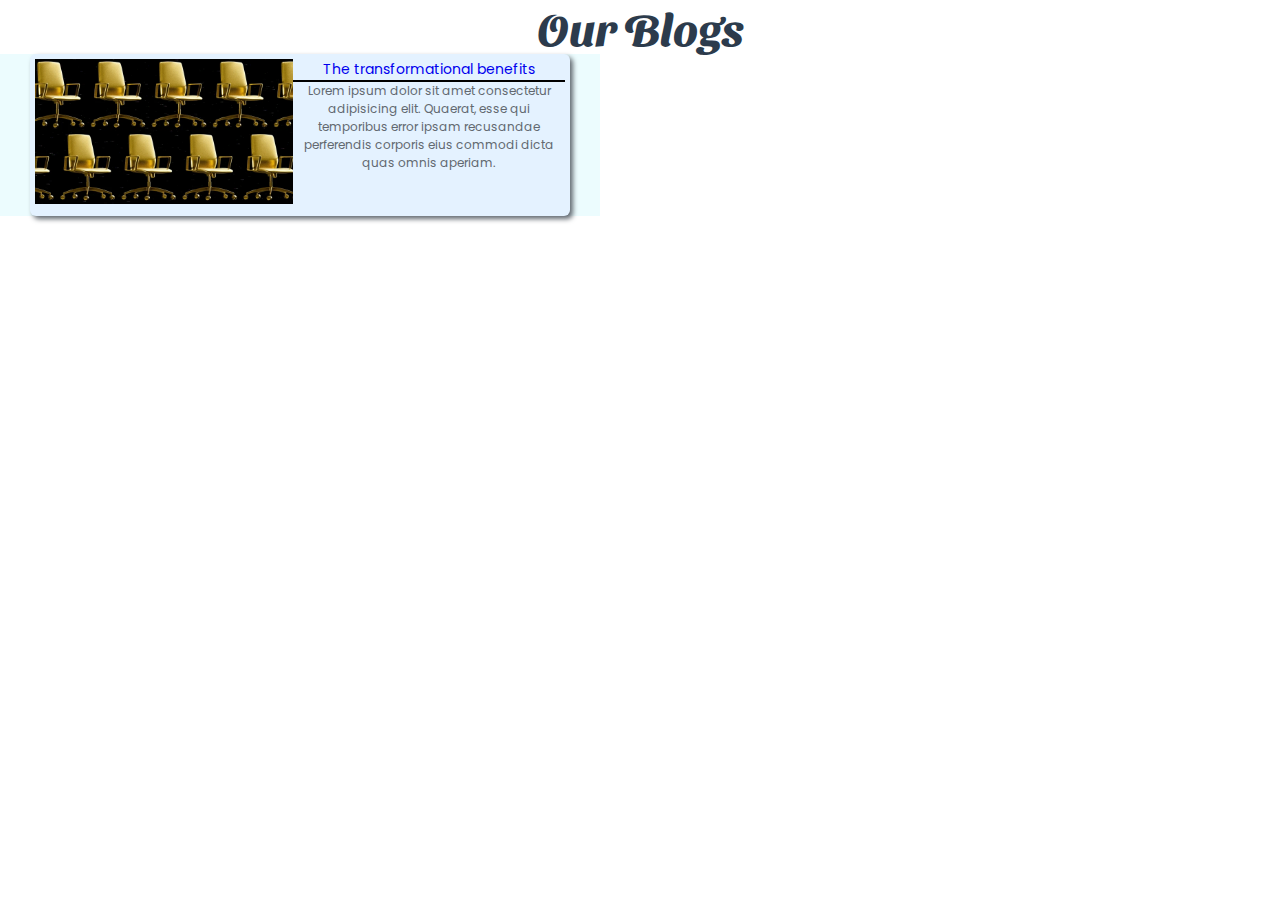
==== blogs.html @ 7ec300c3 "50% complet first card" ====
<!DOCTYPE html>
<html lang="en">
<head>
    <meta charset="UTF-8">
    <meta name="viewport" content="width=device-width, initial-scale=1.0">
    <link rel="stylesheet" href="./source/css/style_principale.css">
    <link rel="stylesheet" href="blog-style.css">
    <title>Blog</title>
</head>
<body>
    <h1 class="titre">Our Blogs</h1>

    <div class="container">
        <div class="col">
            <div class="card">
                <div class="image">
                    <img src="./Image-blog/p-1.webp" alt="#">
                </div>

                <div class="titre">
                    <div class="mini-titre"><a href="#">The transformational benefits</a></div>
                    <div class="line"></div>
                    <div class="lorem">
                        <p>
                            Lorem ipsum dolor sit amet consectetur adipisicing elit. Quaerat, esse qui temporibus error ipsam recusandae perferendis corporis eius commodi dicta quas omnis aperiam.
                        </p>
                    </div>
                </div>
    
            </div>
        </div>
    </div>
</body>
</html>
---- source/css/style_principale.css ----
@import url('https://fonts.googleapis.com/css2?family=League+Spartan:wght@100..900&family=Poppins:ital,wght@0,100;0,200;0,300;0,400;0,500;0,600;0,700;0,800;0,900;1,100;1,200;1,300;1,400;1,500;1,600;1,700;1,800;1,900&display=swap');
@import url('https://fonts.googleapis.com/css2?family=League+Spartan:wght@100..900&family=Poppins:ital,wght@0,100;0,200;0,300;0,400;0,500;0,600;0,700;0,800;0,900;1,100;1,200;1,300;1,400;1,500;1,600;1,700;1,800;1,900&family=Sansita+Swashed:wght@300..900&display=swap');

* {
    margin: 0;
    padding: 0;
    box-sizing: border-box;
    font-family: 'poppins';
}

:root {

    /* background */
    --background-color: #ECFCFE;
    --section-color: #E4F2FF;

    /* primary color */
    --primary-color: #365ED0;
    --secondary-color: #27A4FF;

    /* color Title */
    --color-title: #2C3B4C;
    --size-title: 2.8rem;
    --size-second-title: 1.7rem;

    /* Text */
    --font-color: #626970;
}

/********* BLOBAL TAGS *********/
h1 {
    color: var(--color-title);
    font-size: var(--size-title); 
    font-family: 'Sansita Swashed';
}

h2 {
    color: var(--color-title);
    font-size: var(--size-second-title);
}

p {
    color: var(--font-color);
}

ul {
    list-style: none;
}
a {
    text-decoration: none;
}
/********* END GLOBAL TAGS  ********/

/* container */
.container {
    max-width: 600px;
    background-color: var(--background-color);
}

/* column */
.col {
    width: 90%;
    margin: auto;
}

/* primary btn */
.btn {
    background-color: var(--primary-color);
    width: 200px;
    height: 60px;
    border: none;
    color: white;
    transition: 0.6s;
    font-size: 18px;
}

.btn:hover {
    cursor: pointer;
    background-color: var(--secondary-color);
    width: 200px;
    height: 60px;
    border: none;
    color: white;
    box-shadow: 3px 3px var(--font-color);
    transform: scale(1.01);
    transition: 0.6s;
}
/* end primary btn */

/* second btn */
.second_btn {
    background-color: var(--secondary-color);
    width: 200px;
    height: 60px;
    border: none;
    color: white;
    transition: 0.6s;
    font-size: 18px;
}

.second_btn:hover {
    cursor: pointer;
    background-color: var(--primary-color);
    width: 200px;
    height: 60px;
    border: none;
    color: white;
    box-shadow: 3px 3px var(--font-color);
    transform: scale(1.01);
    transition: 0.6s;
}
/* end second btn */

/* input */
input {
    border-radius: 4px;
    border: solid 2px var(--secondary-color);
}

input:focus {
    border: solid 3px var(--primary-color);
    outline: none;
}
/* end input */


/* card */
.card {
    border-radius: 6px;
    box-shadow: 3px 3px 5px var(--font-color);
}
---- blog-style.css ----
.titre {
    text-align: center;
}

.container {
    /* background-color: #EDFDFF; */
    display: flex;
    flex-direction: row;
    flex-wrap: wrap;

    /* width: 400px; */
    justify-content: center;
}

.card {
    padding: 5px;
    background-color: #E4F2FF;
    display: flex;
    justify-content: space-around;
    width: 100%;
}

.image {
    width: 160%;
}

.image img {
    width: 100%;
}

.mini-titre {
    font-size: 14px;
    color: #1C3BCC;
}

.line {
    width: 100%;
    height: 2px;
    background-color: black;
}

.lorem {
    font-size: 12px;
    text-align: center;
    width: 17rem;
}
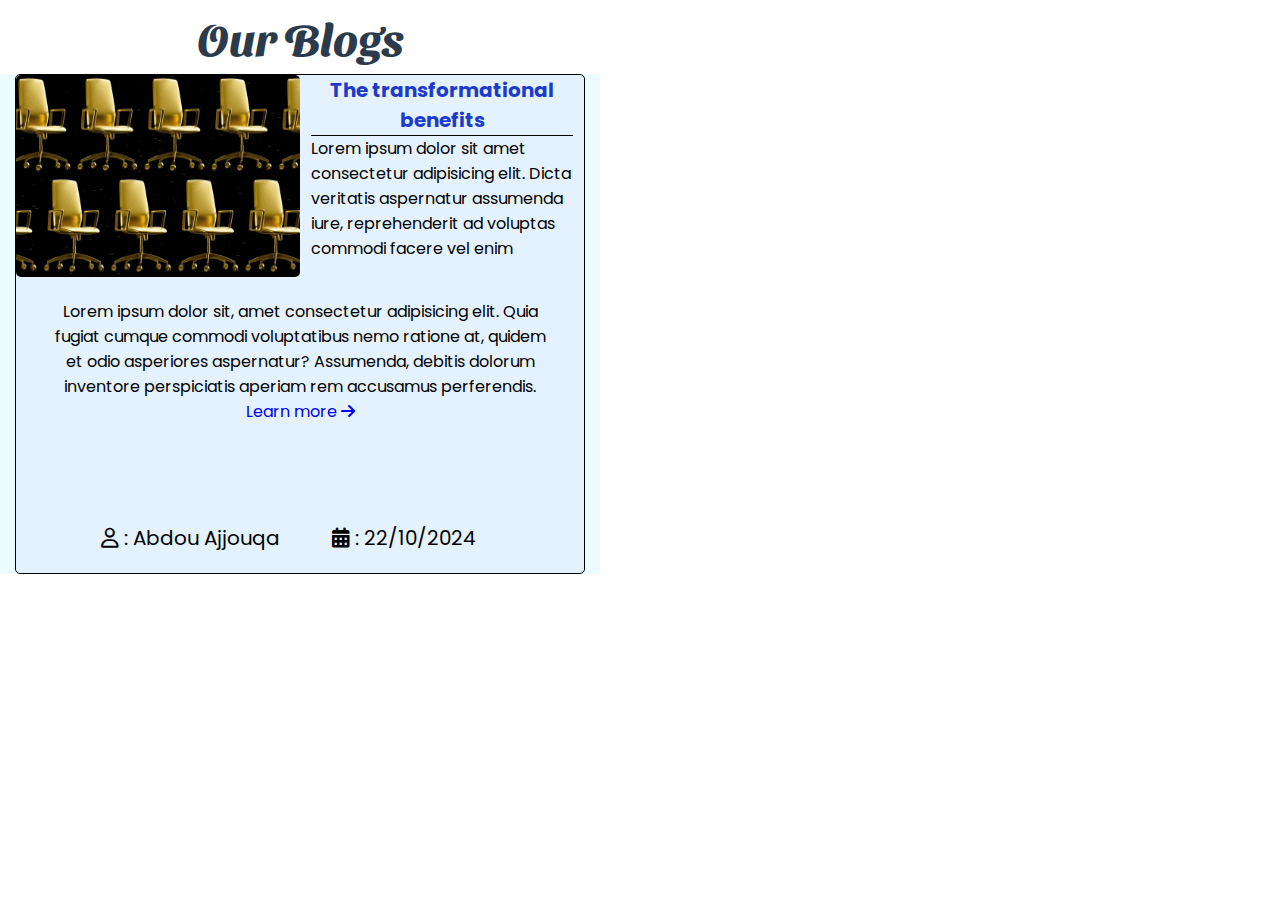
==== commit 0fc70dd6: "deusieme version de principales cartes" ====
--- a/blogs.html
+++ b/blogs.html
@@ -1,34 +1,57 @@
 <!DOCTYPE html>
 <html lang="en">
+
 <head>
     <meta charset="UTF-8">
     <meta name="viewport" content="width=device-width, initial-scale=1.0">
     <link rel="stylesheet" href="./source/css/style_principale.css">
     <link rel="stylesheet" href="blog-style.css">
+    <link rel="stylesheet" href="https://cdnjs.cloudflare.com/ajax/libs/font-awesome/6.6.0/css/all.min.css">
+
     <title>Blog</title>
 </head>
+
 <body>
-    <h1 class="titre">Our Blogs</h1>
+   <div class="big-title">
+       <h1 class="titre">Our Blogs</h1>
+   </div>
 
-    <div class="container">
-        <div class="col">
-            <div class="card">
-                <div class="image">
-                    <img src="./Image-blog/p-1.webp" alt="#">
+   <div class="container">
+       <div class="cartes">
+            <div class="col">
+                   <div class="image">
+                   <img src="./Image-blog/p-1.webp" alt="#">
                 </div>
+                     <div class="content">
+                   <h2>The transformational benefits</h2>
+                   <p>Lorem ipsum dolor sit amet consectetur adipisicing elit. Dicta veritatis aspernatur assumenda iure,
+                       reprehenderit ad voluptas commodi facere vel enim </p>
+                </div>
+           </div>
+            <div class="col">
+               <div>
+                   <p>Lorem ipsum dolor sit, amet consectetur adipisicing elit. Quia fugiat cumque commodi voluptatibus
+                       nemo ratione at, quidem et odio asperiores aspernatur? Assumenda, debitis dolorum inventore
+                       perspiciatis aperiam rem accusamus perferendis.</p>
+               </div>
+               <div>
+                <p>
+                    <a href="#">Learn more <i class="fa-solid fa-arrow-right"></i></a>
+               </p>
+               </div>
+           </div>
+            <div class="col">
+               <div class="user-name">
+                 <a href="#"><p><i class="fa-regular fa-user"></i> : Abdou Ajjouqa</p></a>
+               </div>
+   
+               <div class="date">
+                   <a href="#"><p><i class="fa-solid fa-calendar-days"></i> : 22/10/2024</p></a>
+               </div>
+               <div></div>
+           </div>
+       </div>
+   </div>
+</body>
 
-                <div class="titre">
-                    <div class="mini-titre"><a href="#">The transformational benefits</a></div>
-                    <div class="line"></div>
-                    <div class="lorem">
-                        <p>
-                            Lorem ipsum dolor sit amet consectetur adipisicing elit. Quaerat, esse qui temporibus error ipsam recusandae perferendis corporis eius commodi dicta quas omnis aperiam.
-                        </p>
-                    </div>
-                </div>
-    
-            </div>
-        </div>
-    </div>
-</body>
 </html>--- a/blog-style.css
+++ b/blog-style.css
@@ -1,46 +1,89 @@
-.titre {
-    text-align: center;
+.big-title {
+    display: flex;
+    justify-content: center;
+    width: 600px;
+
+    & .titre {
+        text-align: center;
+        margin-inline: auto;
+        margin-block: 10px;
+    }
 }
 
 .container {
-    /* background-color: #EDFDFF; */
+    width: 600px;
     display: flex;
-    flex-direction: row;
-    flex-wrap: wrap;
-
-    /* width: 400px; */
     justify-content: center;
-}
-
-.card {
-    padding: 5px;
-    background-color: #E4F2FF;
-    display: flex;
-    justify-content: space-around;
-    width: 100%;
-}
-
-.image {
-    width: 160%;
-}
-
-.image img {
-    width: 100%;
-}
-
-.mini-titre {
-    font-size: 14px;
-    color: #1C3BCC;
-}
-
-.line {
-    width: 100%;
-    height: 2px;
-    background-color: black;
-}
-
-.lorem {
-    font-size: 12px;
-    text-align: center;
-    width: 17rem;
+    & .cartes {
+        width: 95%;
+        height: 500px;
+        margin-inline: auto;
+        background-color: #E4F2FF;
+        border: solid 1px black;
+        display: flex;
+        flex-wrap: wrap;
+        border-radius: 5px;
+        
+        & .col:first-child {
+            height: 45%;
+            width: 100%;
+            /* background-color: aqua; */
+            display: flex;
+            justify-content: space-between;
+    
+            & .image {
+                width: 50%;
+                height: 100%;
+    
+                & img {
+                    width: 100%;
+                    height: 90%;
+                    border-radius: 5px;
+                }
+            }
+            & .content {
+                width: 50%;
+                padding-inline: 2%;
+    
+                & h2 {
+                    text-align: center;
+                    font-size: 20px;
+                    color: #1C3BCC;
+                    border-bottom: solid 1px black;
+                }
+                & p {
+                    text-align: start;
+                    font-size: 16px;
+                    color: black;
+                }
+            }
+        }
+    
+        & .col:nth-child(2){
+            height: 45%;
+    
+            & p:first-child {
+                    text-align: center;
+                    color: black;
+                    font-size: 16px;
+                }
+            
+            & p:last-child {
+                text-align: center;
+                padding-inline: auto;
+            }
+        }
+    
+        & .col:last-child {
+            height: 10%;
+            display: flex;
+            justify-content: space-around;
+            padding-left: 30px;
+    
+            & p{
+                font-size: 20px;
+                color: black;
+            }
+        }
+    }
 }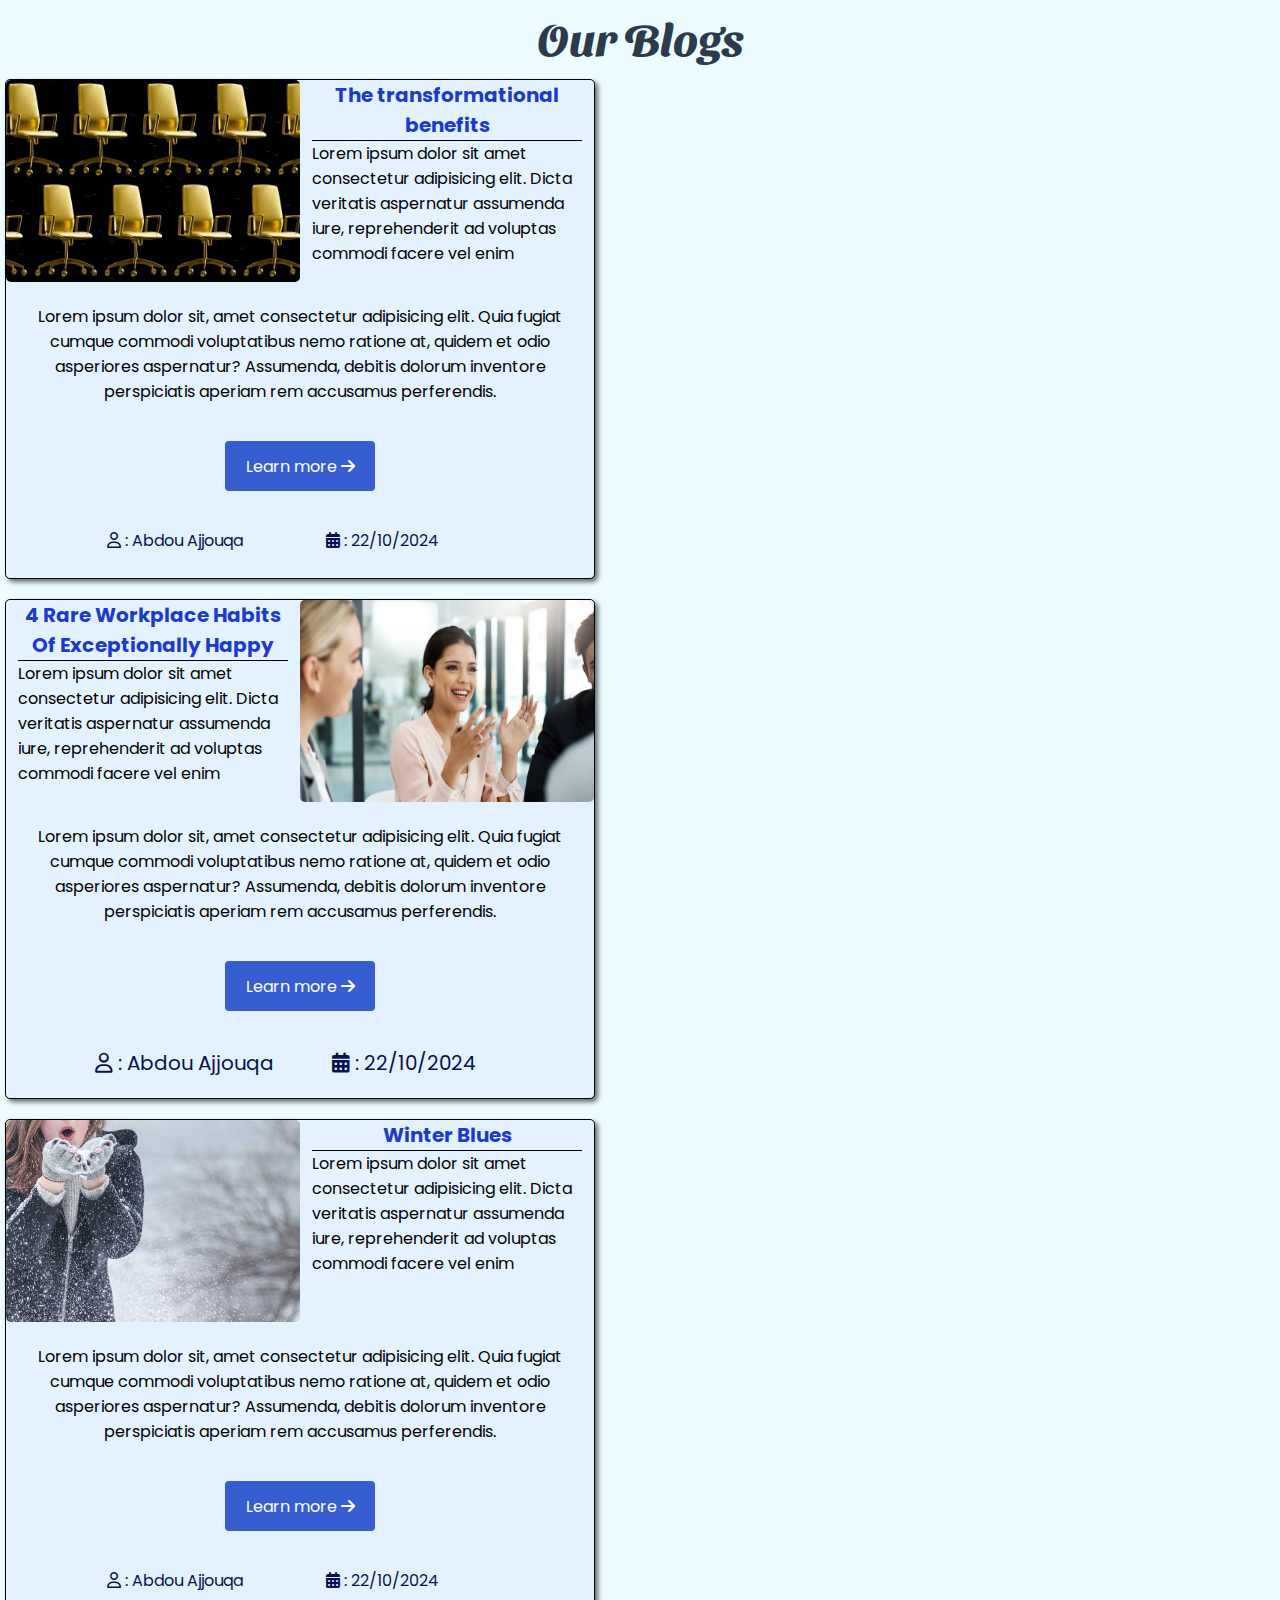
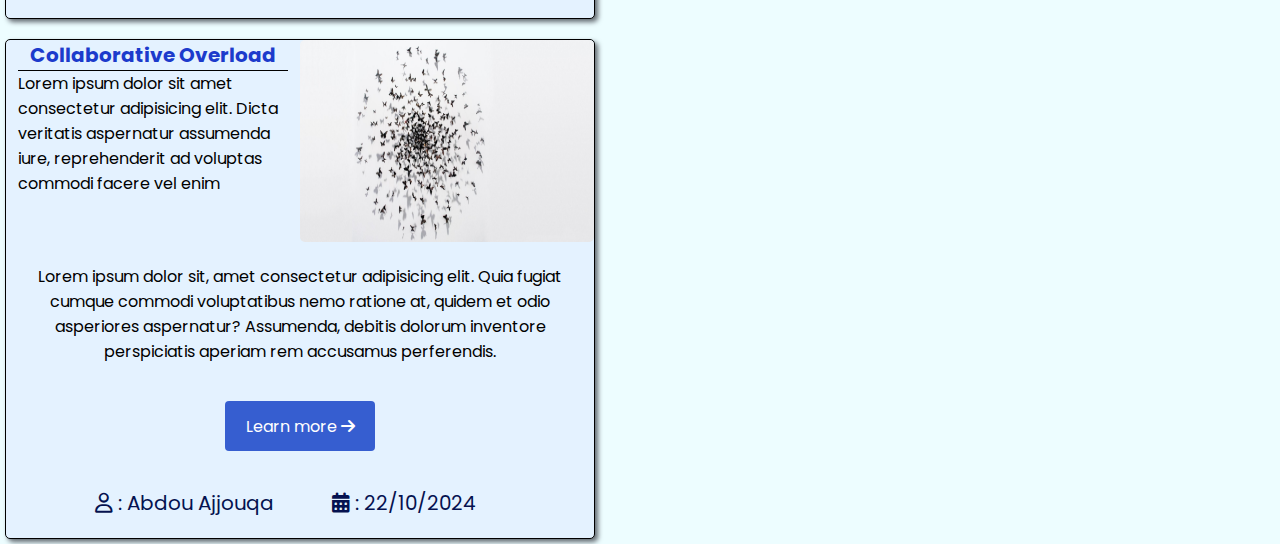
==== commit 1b8059b1: "derniere version du cartes principales" ====
--- a/blogs.html
+++ b/blogs.html
@@ -11,13 +11,15 @@
     <title>Blog</title>
 </head>
 
-<body>
-   <div class="big-title">
-       <h1 class="titre">Our Blogs</h1>
-   </div>
+<body style="background-color: #EDFDFF;">
 
-   <div class="container">
-       <div class="cartes">
+    <div class="big-title">
+        <h1 class="titre">Our Blogs</h1>
+    </div>
+    
+    <div class="container">
+
+       <div class="cartes-1">
             <div class="col">
                    <div class="image">
                    <img src="./Image-blog/p-1.webp" alt="#">
@@ -34,7 +36,7 @@
                        nemo ratione at, quidem et odio asperiores aspernatur? Assumenda, debitis dolorum inventore
                        perspiciatis aperiam rem accusamus perferendis.</p>
                </div>
-               <div>
+               <div class="btn">
                 <p>
                     <a href="#">Learn more <i class="fa-solid fa-arrow-right"></i></a>
                </p>
@@ -51,6 +53,112 @@
                <div></div>
            </div>
        </div>
+
+       <div class="cartes-2">
+        <div class="col">
+               <div class="image">
+               <img src="./Image-blog/p-2.webp" alt="#">
+            </div>
+                 <div class="content">
+               <h2>4 Rare Workplace Habits Of Exceptionally Happy</h2>
+               <p>Lorem ipsum dolor sit amet consectetur adipisicing elit. Dicta veritatis aspernatur assumenda iure,
+                   reprehenderit ad voluptas commodi facere vel enim </p>
+            </div>
+       </div>
+        <div class="col">
+           <div>
+               <p>Lorem ipsum dolor sit, amet consectetur adipisicing elit. Quia fugiat cumque commodi voluptatibus
+                   nemo ratione at, quidem et odio asperiores aspernatur? Assumenda, debitis dolorum inventore
+                   perspiciatis aperiam rem accusamus perferendis.</p>
+           </div>
+           <div class="btn">
+            <p>
+                <a href="#">Learn more <i class="fa-solid fa-arrow-right"></i></a>
+           </p>
+           </div>
+       </div>
+        <div class="col">
+           <div class="user-name">
+             <a href="#"><p><i class="fa-regular fa-user"></i> : Abdou Ajjouqa</p></a>
+           </div>
+
+           <div class="date">
+               <a href="#"><p><i class="fa-solid fa-calendar-days"></i> : 22/10/2024</p></a>
+           </div>
+           <div></div>
+       </div>
+       </div>
+
+       <div class="cartes-1">
+    <div class="col">
+           <div class="image">
+           <img src="./Image-blog/p-3.jpg" alt="#">
+        </div>
+             <div class="content">
+           <h2>Winter Blues</h2>
+           <p>Lorem ipsum dolor sit amet consectetur adipisicing elit. Dicta veritatis aspernatur assumenda iure,
+               reprehenderit ad voluptas commodi facere vel enim </p>
+        </div>
+   </div>
+    <div class="col">
+       <div>
+           <p>Lorem ipsum dolor sit, amet consectetur adipisicing elit. Quia fugiat cumque commodi voluptatibus
+               nemo ratione at, quidem et odio asperiores aspernatur? Assumenda, debitis dolorum inventore
+               perspiciatis aperiam rem accusamus perferendis.</p>
+       </div>
+       <div class="btn">
+        <p>
+            <a href="#">Learn more <i class="fa-solid fa-arrow-right"></i></a>
+       </p>
+       </div>
+   </div>
+    <div class="col">
+       <div class="user-name">
+         <a href="#"><p><i class="fa-regular fa-user"></i> : Abdou Ajjouqa</p></a>
+       </div>
+
+       <div class="date">
+           <a href="#"><p><i class="fa-solid fa-calendar-days"></i> : 22/10/2024</p></a>
+       </div>
+       <div></div>
+   </div>
+       </div>
+
+       <div class="cartes-2">
+<div class="col">
+       <div class="image">
+       <img src="./Image-blog/p-4.jpg" alt="#">
+    </div>
+         <div class="content">
+       <h2>Collaborative Overload</h2>
+       <p>Lorem ipsum dolor sit amet consectetur adipisicing elit. Dicta veritatis aspernatur assumenda iure,
+           reprehenderit ad voluptas commodi facere vel enim </p>
+    </div>
+</div>
+<div class="col">
+   <div>
+       <p>Lorem ipsum dolor sit, amet consectetur adipisicing elit. Quia fugiat cumque commodi voluptatibus
+           nemo ratione at, quidem et odio asperiores aspernatur? Assumenda, debitis dolorum inventore
+           perspiciatis aperiam rem accusamus perferendis.</p>
+   </div>
+   <div class="btn">
+    <p>
+        <a href="#">Learn more <i class="fa-solid fa-arrow-right"></i></a>
+   </p>
+   </div>
+</div>
+<div class="col">
+   <div class="user-name">
+     <a href="#"><p><i class="fa-regular fa-user"></i> : Abdou Ajjouqa</p></a>
+   </div>
+
+   <div class="date">
+       <a href="#"><p><i class="fa-solid fa-calendar-days"></i> : 22/10/2024</p></a>
+   </div>
+   <div></div>
+</div>
+       </div>
+       
    </div>
 </body>
 
--- a/blog-style.css
+++ b/blog-style.css
@@ -1,7 +1,7 @@
 .big-title {
     display: flex;
     justify-content: center;
-    width: 600px;
+    /* width: 600px; */
 
     & .titre {
         text-align: center;
@@ -11,79 +11,215 @@
 }
 
 .container {
+    background-color: #EDFDFF;
+    display: flex;
+    flex-direction: row;
+    flex-wrap: wrap;
+    gap: 10px;
+    justify-content: space-evenly;
+}
+
+.cartes-1 {
+    display: flex;
+    flex-wrap: wrap;
     width: 600px;
-    display: flex;
-    justify-content: center;
-    & .cartes {
-        width: 95%;
-        height: 500px;
-        margin-inline: auto;
-        background-color: #E4F2FF;
-        border: solid 1px black;
+    height: 500px;
+    margin-block: 5px;
+    margin-inline:5px;
+    background-color: #E4F2FF;
+    border: solid 1px black;
+    border-radius: 5px;
+
+    box-shadow: 3px 3px 5px #626970;
+
+    
+    & .col:first-child {
+        height: 45%;
+        width: 100%;
+        display: flex;
+        justify-content: space-between;
+
+        & .image {
+            width: 50%;
+            height: 100%;
+
+            & img {
+                width: 100%;
+                height: 90%;
+                border-radius: 5px;
+            }
+        }
+        & .content {
+            width: 50%;
+            padding-inline: 2%;
+
+            & h2 {
+                text-align: center;
+                font-size: 20px;
+                color: #1C3BCC;
+                border-bottom: solid 1px black;
+            }
+            & p {
+                text-align: start;
+                font-size: 16px;
+                color: black;
+            }
+        }
+    }
+
+    & .col:nth-child(2){
+        height: 45%;
         display: flex;
         flex-wrap: wrap;
-        border-radius: 5px;
+        justify-content: center;
+
+        & p:first-child {
+                text-align: center;
+                color: black;
+                font-size: 16px;
+            }
         
-        & .col:first-child {
-            height: 45%;
-            width: 100%;
-            /* background-color: aqua; */
+        & .btn {
             display: flex;
-            justify-content: space-between;
+            justify-content: center;
+            align-items: center;
+            background-color: var(--primary-color);
+            width: 150px;
+            height: 50px;
+            border: none;
+            border-radius: 4px;
+            color: white;
+            transition: 0.6s;
+            font-size: 18px;
+        }
+        .btn:hover {
+            cursor: pointer;
+            background-color: var(--secondary-color);
+            width: 200px;
+            height: 60px;
+            border: none;
+            color: white;
+            box-shadow: 3px 3px var(--font-color);
+            transform: scale(1.01);
+            transition: 0.6s;
+        }
+        & a {
+            color: white;
+        }
+    }
+
+    & .col:last-child {
+        height: 10%;
+        display: flex;
+        justify-content: space-around;
+        padding-left: 30px;
+
+        & p{
+            /* font-size: 20px; */
+            color: rgb(5, 18, 80);
+        }
+    }
+}
+
+.cartes-2 {
+    display: flex;
+    flex-wrap: wrap;
+    width: 600px;
+    height: 500px;
+    margin-block: 5px;
+    margin-inline:5px;
+    background-color: #E4F2FF;
+    border: solid 1px black;
+    border-radius: 5px;
+
+    box-shadow: 3px 3px 5px #626970;
+
     
-            & .image {
-                width: 50%;
-                height: 100%;
-    
-                & img {
-                    width: 100%;
-                    height: 90%;
-                    border-radius: 5px;
-                }
-            }
-            & .content {
-                width: 50%;
-                padding-inline: 2%;
-    
-                & h2 {
-                    text-align: center;
-                    font-size: 20px;
-                    color: #1C3BCC;
-                    border-bottom: solid 1px black;
-                }
-                & p {
-                    text-align: start;
-                    font-size: 16px;
-                    color: black;
-                }
-            }
-        }
-    
-        & .col:nth-child(2){
-            height: 45%;
-    
-            & p:first-child {
-                    text-align: center;
-                    color: black;
-                    font-size: 16px;
-                }
-            
-            & p:last-child {
-                text-align: center;
-                padding-inline: auto;
-            }
-        }
-    
-        & .col:last-child {
-            height: 10%;
+    & .col:first-child {
+        height: 45%;
+        width: 100%;
+        display: flex;
+        flex-direction: row-reverse;
+        justify-content: space-between;
+
+        & .image {
+            width: 50%;
+            height: 100%;
+
+            & img {
+                width: 100%;
+                height: 90%;
+                border-radius: 5px;
+            }
+        }
+        & .content {
+            width: 50%;
+            padding-inline: 2%;
+
+            & h2 {
+                text-align: center;
+                font-size: 20px;
+                color: #1C3BCC;
+                border-bottom: solid 1px black;
+            }
+            & p {
+                text-align: start;
+                font-size: 16px;
+                color: black;
+            }
+        }
+    }
+
+    & .col:nth-child(2){
+        height: 45%;
+        display: flex;
+        flex-wrap: wrap;
+        justify-content: center;
+
+        & p:first-child {
+                text-align: center;
+                color: black;
+                font-size: 16px;
+            }
+        
+        & .btn {
             display: flex;
-            justify-content: space-around;
-            padding-left: 30px;
-    
-            & p{
-                font-size: 20px;
-                color: black;
-            }
+            justify-content: center;
+            align-items: center;
+            background-color: var(--primary-color);
+            width: 150px;
+            height: 50px;
+            border: none;
+            border-radius: 4px;
+            color: white;
+            transition: 0.6s;
+            font-size: 18px;
+        }
+        .btn:hover {
+            cursor: pointer;
+            background-color: var(--secondary-color);
+            width: 200px;
+            height: 60px;
+            border: none;
+            color: white;
+            box-shadow: 3px 3px var(--font-color);
+            transform: scale(1.01);
+            transition: 0.6s;
+        }
+        & a {
+            color: white;
+        }
+    }
+
+    & .col:last-child {
+        height: 10%;
+        display: flex;
+        justify-content: space-around;
+        padding-left: 30px;
+
+        & p{
+            font-size: 20px;
+            color: rgb(5, 18, 80);
         }
     }
 }